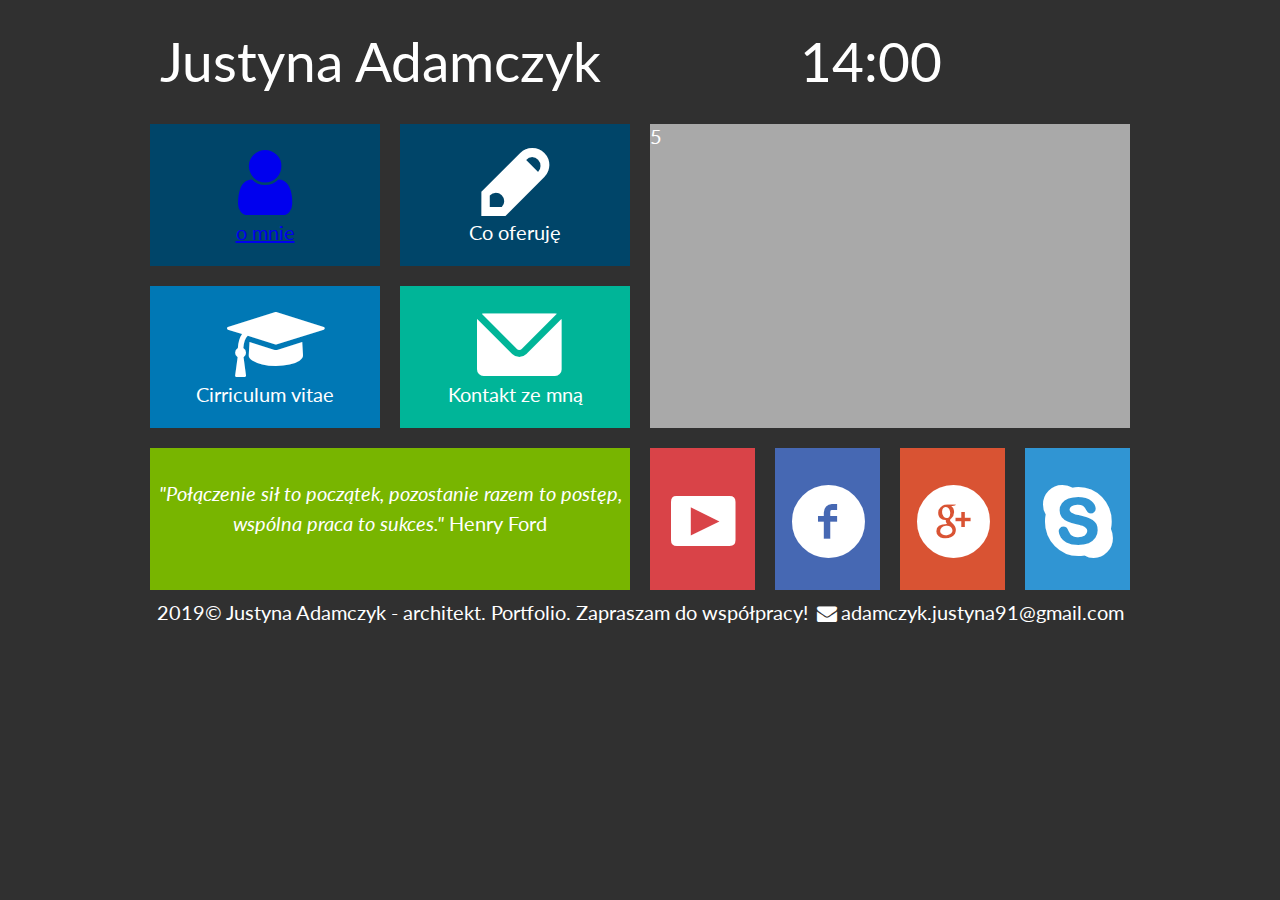
==== index.html @ b1ebbfa0 "dodaje nowe repozytorium  z przykładowym portfolio" ====
<!DOCTYPE HTML>
<html lang="pl">

<head>
	<meta charset="utf-8" />
	<meta http-equiv="X-UA-Compatible" content="IE=edge,chrome=1" />

	<title>Justyna Adamczyk</title>

	<meta name="description" content="Zatrudnij mnie " />
	<meta name="keywords" content="praca, cv, freelancer" />
	<link rel="stylesheet" href="css/style.css" type="text/css" />
	<link rel="stylesheet" href="css/student.css" type="text/css" />
	<link href="https://fonts.googleapis.com/css?family=Lato|Open+Sans|Roboto&display=swap" rel="stylesheet">
</head>

<body>
	<div id="container">
		<div class="rectangle">
			<div id="logo">Justyna Adamczyk</div>
			<div id="zegar">14:00</div>
			<div style="clear: both;"></div>
		</div>
		<div class="square">
			<div class="tile1"><a href="omnie.html"><i class="icon-user"></i> <br />o mnie</a></div>
			<div class="tile1"><i class="icon-pencil-neg"></i> <br />Co oferuję </div>
			<div style="clear: both;"></div>
			<div class="tile2"><i class="icon-graduation-cap"></i> <br />Cirriculum vitae</div>
			<div class="tile3"><i class="icon-mail"></i> <br />Kontakt ze mną </div>
			<div style="clear: both;"></div>
			<div class="tile4"><br />
				<i> "Połączenie sił to początek, pozostanie razem to postęp, wspólna praca to
					sukces."</i>
				Henry Ford
			</div>
		</div>
	</div>
	<div class="square">
		<div class="tile5">5</div>
		<div class="yt"><i class="icon-youtube"></i> </div>
		<div class="fb"><i class="icon-facebook-circled"></i> </div>
		<div class="gplus"><i class="icon-gplus-circled"></i> </div>
		<div class="sk"><i class="icon-skype"></i> </div>
		<div style="clear: both;"></div>
	</div>
	<div style="clear: both;"></div>
	<div class="rectangle">2019&copy; Justyna Adamczyk - architekt. Portfolio. Zapraszam do współpracy!
		<i class="icon-mail-alt"></i>adamczyk.justyna91@gmail.com </div>
	</div>


</body>

</html>
---- css/style.css ----
body {
  background-color: #303030;
  color: #ffffff;
  font-family: "Lato", sans-serif;
  font-size: 20px;
}
#container {
  width: 1000px;
  margin-left: auto;
  margin-right: auto;
  text-align: center;
}
.rectangle {
  width: 960x;
  margin: auto;
  text-align: center;
}
.square {
  width: 50%;
  float: left;
}
#logo {
  float: left;
  font-family: "Lato", sans-serif;
  font-size: 55px;
  width: 600px;
  margin: 20px;
 
  text-align: justify;
}
#zegar {
  float: left;
  font-family: "Lato", sans-serif;
  font-size: 55px;
  margin: 20px;
  
  text-align: justify;
}
.tile1 {
  margin: 10px;
  width: 230px;
  height: 142px;
  background-color: #004569;
  float: left;
  text-align: center;
}
.tile1:hover {
  background-color: #003458;
}
.tile2 {
  margin: 10px;
  width: 230px;
  height: 142px;
  background-color: #0078b5;
  float: left;
  text-align: center;
}
.tile2:hover {
  background-color: #0067a4;
}
.tile3 {
  margin: 10px;
  width: 230px;
  height: 142px;
  background-color: #00b598;
  float: left;
  text-align: center;
}
.tile3:hover {
  background-color: #00a487;
}
.tile4 {
  font-size: 25 px;
  padding: 70 px;
  margin: 10px;
  width: 480px;
  height: 142px;
  background-color: #78b500;
  text-align: center;
  line-height: 150%;
}
.tile4:hover {
  background-color: #67a400;
}
.tile5 {
  margin: 10px;
  width: 480px;
  height: 304px;
  background-color: #a9a9a9;
}
.tile5:hover {
  background-color: #a8a8a8;
}
.yt {
  margin: 10px;
  width: 105px;
  height: 142px;
  background-color: #d94348;
  float: left;
}
.yt:hover {
  background-color: #c83237;
}

.fb {
  margin: 10px;
  width: 105px;
  height: 142px;
  background-color: #4668b3;
  float: left;
}
.fb:hover {
  background-color: #3557a2;
}

.gplus {
  margin: 10px;
  width: 105px;
  height: 142px;
  background-color: #d95333;
  float: left;
}
.gplus:hover {
  background-color: #c84222;
}
.sk {
  margin: 10px;
  width: 105px;
  height: 142px;
  background-color: #3095d3;
  float: left;
}
.sk:hover {
  background-color: #2084c2;
}
---- css/student.css ----
@font-face {
  font-family: 'student';
  src: url('../font/student.eot?40931787');
  src: url('../font/student.eot?40931787#iefix') format('embedded-opentype'),
       url('../font/student.woff2?40931787') format('woff2'),
       url('../font/student.woff?40931787') format('woff'),
       url('../font/student.ttf?40931787') format('truetype'),
       url('../font/student.svg?40931787#student') format('svg');
  font-weight: normal;
  font-style: normal;
}
/* Chrome hack: SVG is rendered more smooth in Windozze. 100% magic, uncomment if you need it. */
/* Note, that will break hinting! In other OS-es font will be not as sharp as it could be */
/*
@media screen and (-webkit-min-device-pixel-ratio:0) {
  @font-face {
    font-family: 'student';
    src: url('../font/student.svg?40931787#student') format('svg');
  }
}
*/
 
 [class^="icon-"]:before, [class*=" icon-"]:before {
  font-family: "student";
  font-style: normal;
  font-weight: normal;
  speak: none;
 
  display: inline-block;
  text-decoration: inherit;
  width: 1em;
  margin-right: .2em;
  text-align: center;
  /* opacity: .8; */
 
  /* For safety - reset parent styles, that can break glyph codes*/
  font-variant: normal;
  text-transform: none;
 
  /* fix buttons height, for twitter bootstrap */
  line-height: 1em;
 
  /* Animation center compensation - margins should be symmetric */
  /* remove if not needed */
  margin-left: .2em;
 
  /* you can be more comfortable with increased icons size */
  /* font-size: 120%; */
 
  /* Font smoothing. That was taken from TWBS */
  -webkit-font-smoothing: antialiased;
  -moz-osx-font-smoothing: grayscale;
 
  /* Uncomment for 3D effect */
  /* text-shadow: 1px 1px 1px rgba(127, 127, 127, 0.3); */
}
 
.icon-user:before { content: '\e800'; font-size: 76px; margin-top:20px;} /* '' */
.icon-pencil-neg:before { content: '\e801'; font-size: 76px; margin-top:20px; } /* '' */
.icon-mail:before { content: '\e802'; font-size: 76px; margin-top:20px; } /* '' */
.icon-mail-alt:before { content: '\f0e0';  } /* '' */
.icon-graduation-cap:before { content: '\f19d'; font-size: 76px; margin-top:20px; } /* '' */
.icon-twitter-circled:before { content: '\f30a'; font-size: 76px; margin-top:35px;} /* '' */
.icon-facebook-circled:before { content: '\f30d'; font-size: 76px; margin-top:35px; } /* '' */
.icon-gplus-circled:before { content: '\f310'; font-size: 76px; margin-top:35px; } /* '' */
.icon-youtube:before { content: '\f315'; font-size: 76px; margin-top:35px; } /* '' */
.icon-skype:before { content: '\f339'; font-size: 76px; margin-top:35px; } /* '' */
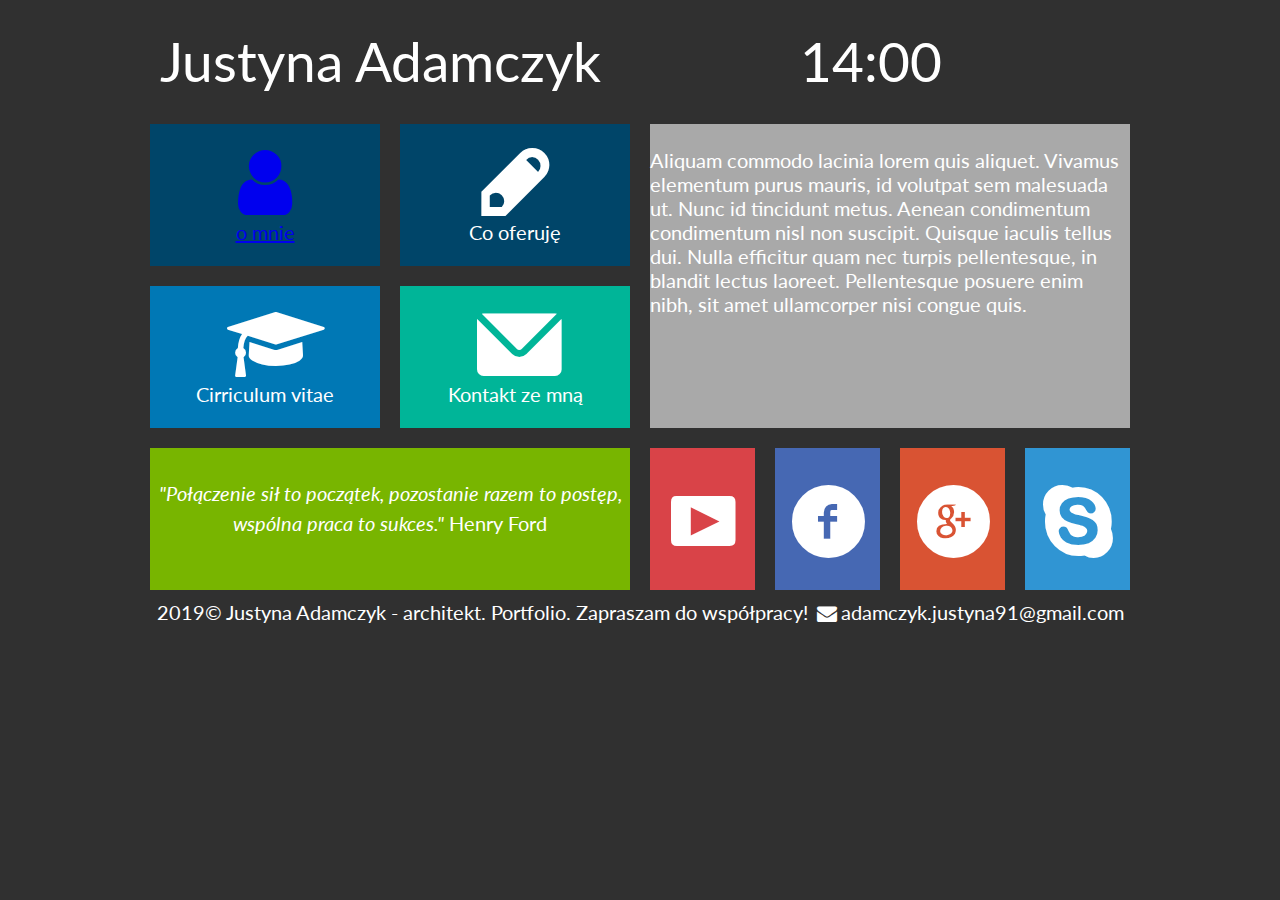
==== commit c6448689: "dodanie nowego akapitu" ====
--- a/index.html
+++ b/index.html
@@ -3,7 +3,7 @@
 
 <head>
 	<meta charset="utf-8" />
-	<meta http-equiv="X-UA-Compatible" content="IE=edge,chrome=1" />
+	<meta http-equiv="X-UA-Compatible" content="IE=edge">
 
 	<title>Justyna Adamczyk</title>
 
@@ -36,7 +36,8 @@
 		</div>
 	</div>
 	<div class="square">
-		<div class="tile5">5</div>
+		<div class="tile5">
+		<br/>Aliquam commodo lacinia lorem quis aliquet. Vivamus elementum purus mauris, id volutpat sem malesuada ut. Nunc id tincidunt metus. Aenean condimentum condimentum nisl non suscipit. Quisque iaculis tellus dui. Nulla efficitur quam nec turpis pellentesque, in blandit lectus laoreet. Pellentesque posuere enim nibh, sit amet ullamcorper nisi congue quis.</div>
 		<div class="yt"><i class="icon-youtube"></i> </div>
 		<div class="fb"><i class="icon-facebook-circled"></i> </div>
 		<div class="gplus"><i class="icon-gplus-circled"></i> </div>
@@ -45,7 +46,7 @@
 	</div>
 	<div style="clear: both;"></div>
 	<div class="rectangle">2019&copy; Justyna Adamczyk - architekt. Portfolio. Zapraszam do współpracy!
-		<i class="icon-mail-alt"></i>adamczyk.justyna91@gmail.com </div>
+		<i class="icon-mail-alt"></i>adamczyk.justyna91@gmail.com 
 	</div>
 
 
